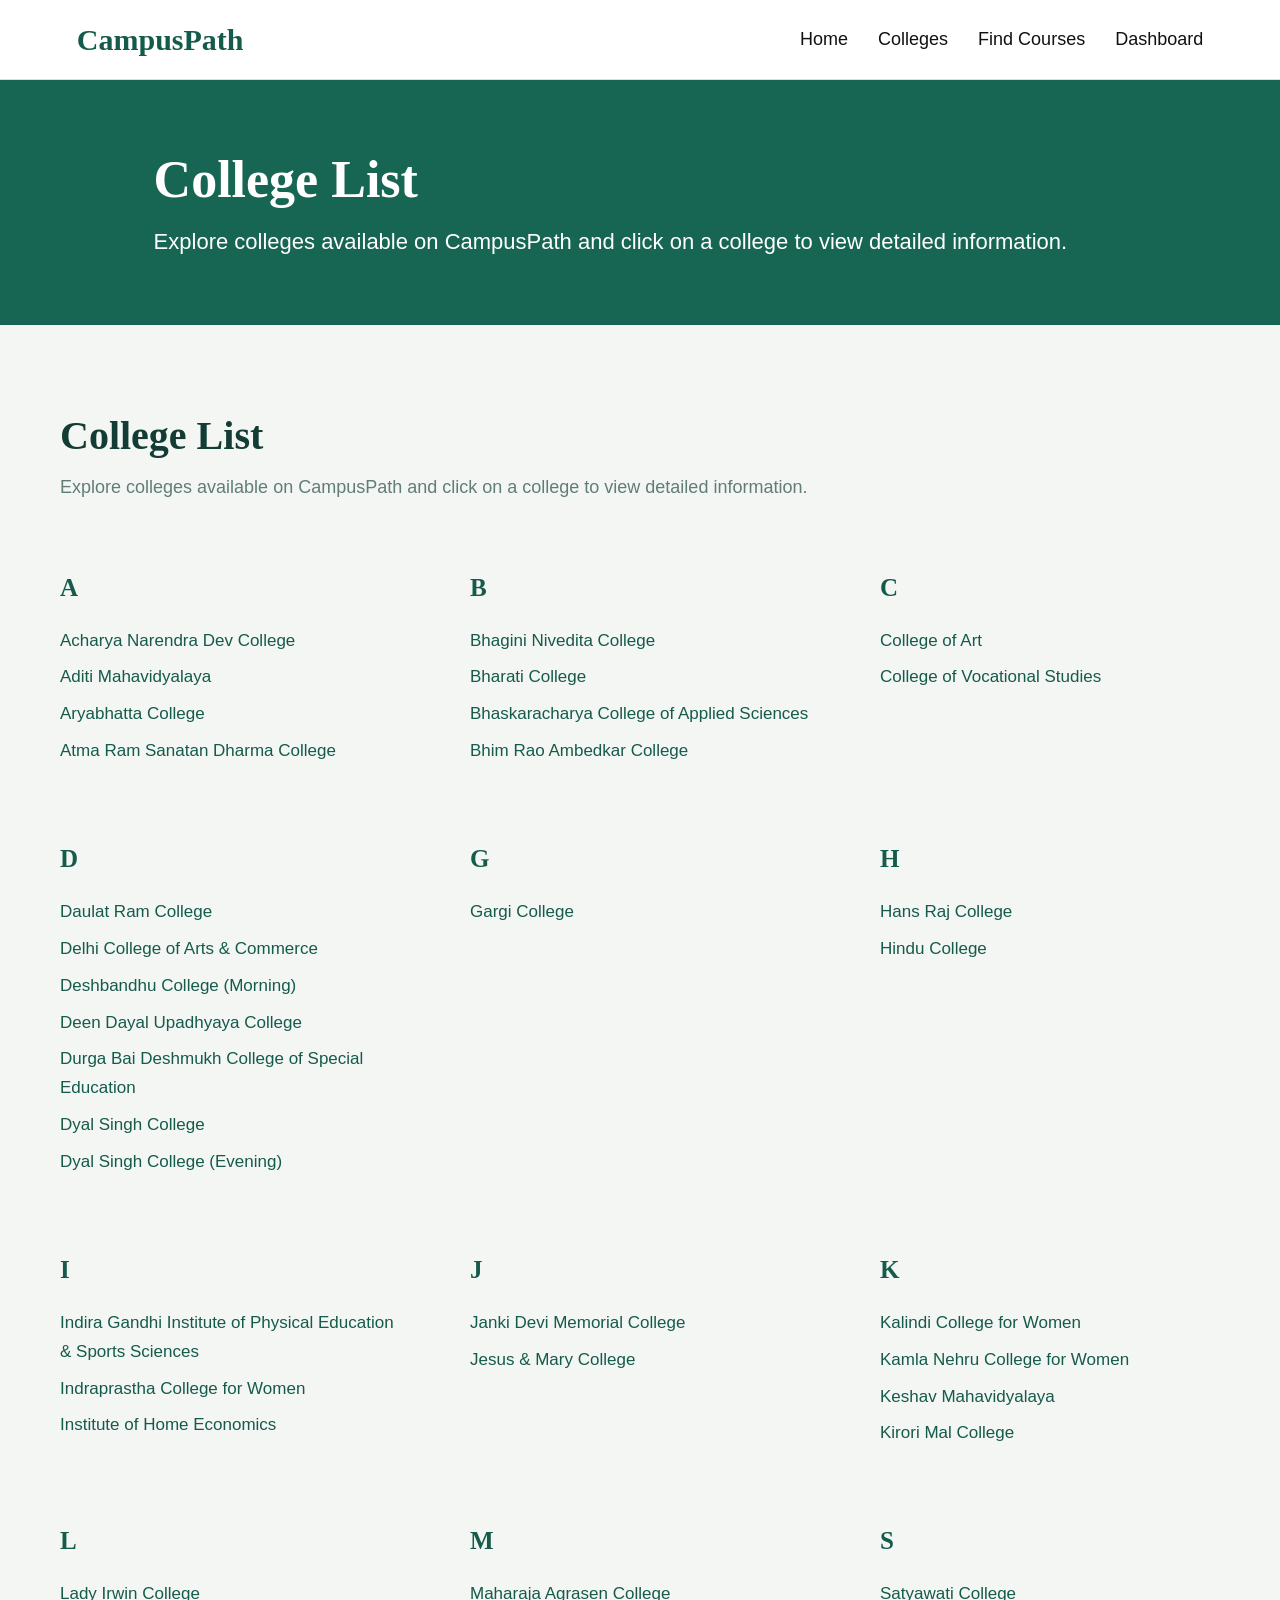
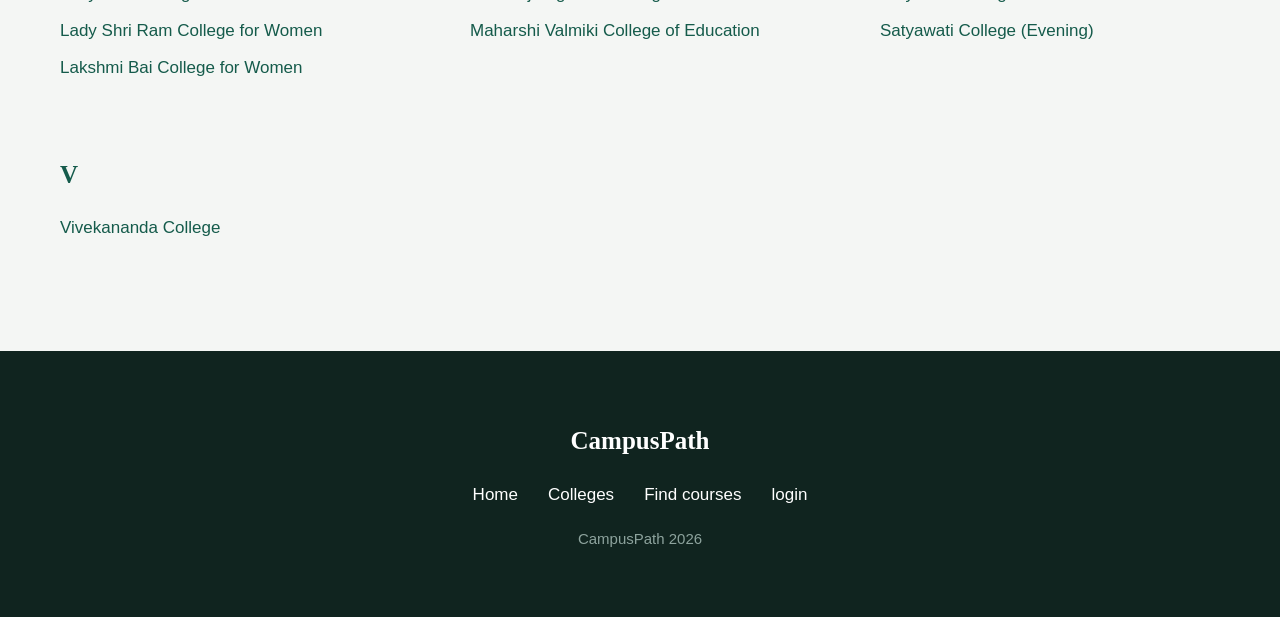
==== collegelist.html @ 4a7c5c98 "Updated website , added new files" ====
<!DOCTYPE html>
<html lang="en">

<head>
    <meta charset="UTF-8">

    <meta name="viewport" content="width=device-width, initial-scale=1.0">

    <title>College List - CampusPath</title>

    <link rel="stylesheet" href="collegelist.css">
</head>

<body>


    <header class="main-header">

        <div class="logo">
            CampusPath
        </div>

        <nav class="main-nav">
            <a href="index.html">Home</a>
            <a href="colleges.html">Colleges</a>
            <a href="course.html">Find Courses</a>
            <a href="dashboard.html">Dashboard</a>
        </nav>

    </header>

    <div class="college-list-heading">

    <h1>College List</h1>

    <p>
        Explore colleges available on CampusPath and click on a college
        to view detailed information.
    </p>

</div>


    <main class="college-list-container">

        <h1>College List</h1>

        <p class="intro">
            Explore colleges available on CampusPath and click on a college
            to view detailed information.
        </p>


        <div class="college-grid">


            <div class="college-group">

                <h2>A</h2>

                <a href="colleges.html">
                    Acharya Narendra Dev College
                </a>

                <a href="colleges.html">
                    Aditi Mahavidyalaya
                </a>

                <a href="colleges.html">
                    Aryabhatta College
                </a>

                <a href="colleges.html">
                    Atma Ram Sanatan Dharma College
                </a>

            </div>


            <div class="college-group">

                <h2>B</h2>

                <a href="colleges.html">
                    Bhagini Nivedita College
                </a>

                <a href="colleges.html">
                    Bharati College
                </a>

                <a href="colleges.html">
                    Bhaskaracharya College of Applied Sciences
                </a>

                <a href="colleges.html">
                    Bhim Rao Ambedkar College
                </a>

            </div>

            <div class="college-group">

                <h2>C</h2>

                <a href="colleges.html">
                    College of Art
                </a>

                <a href="colleges.html">
                    College of Vocational Studies
                </a>

            </div>



            <div class="college-group">

                <h2>D</h2>

                <a href="colleges.html">
                    Daulat Ram College
                </a>

                <a href="colleges.html">
                    Delhi College of Arts & Commerce
                </a>

                <a href="colleges.html">
                    Deshbandhu College (Morning)
                </a>

                <a href="colleges.html">
                    Deen Dayal Upadhyaya College
                </a>

                <a href="colleges.html">
                    Durga Bai Deshmukh College of Special Education
                </a>

                <a href="colleges.html">
                    Dyal Singh College
                </a>

                <a href="colleges.html">
                    Dyal Singh College (Evening)
                </a>

            </div>


            <div class="college-group">

                <h2>G</h2>

                <a href="colleges.html">
                    Gargi College
                </a>

            </div>


            <div class="college-group">

                <h2>H</h2>

                <a href="colleges.html">
                    Hans Raj College
                </a>

                <a href="colleges.html">
                    Hindu College
                </a>

            </div>


            <div class="college-group">

                <h2>I</h2>

                <a href="colleges.html">
                    Indira Gandhi Institute of Physical Education & Sports Sciences
                </a>

                <a href="colleges.html">
                    Indraprastha College for Women
                </a>

                <a href="colleges.html">
                    Institute of Home Economics
                </a>

            </div>


            <div class="college-group">

                <h2>J</h2>

                <a href="colleges.html">
                    Janki Devi Memorial College
                </a>

                <a href="colleges.html">
                    Jesus & Mary College
                </a>

            </div>


            <div class="college-group">

                <h2>K</h2>

                <a href="colleges.html">
                    Kalindi College for Women
                </a>

                <a href="colleges.html">
                    Kamla Nehru College for Women
                </a>

                <a href="colleges.html">
                    Keshav Mahavidyalaya
                </a>

                <a href="colleges.html">
                    Kirori Mal College
                </a>

            </div>


            <div class="college-group">

                <h2>L</h2>

                <a href="colleges.html">
                    Lady Irwin College
                </a>

                <a href="colleges.html">
                    Lady Shri Ram College for Women
                </a>

                <a href="colleges.html">
                    Lakshmi Bai College for Women
                </a>

            </div>

            <div class="college-group">

                <h2>M</h2>

                <a href="colleges.html">
                    Maharaja Agrasen College
                </a>

                <a href="colleges.html">
                    Maharshi Valmiki College of Education
                </a>

            </div>


            <div class="college-group">

                <h2>S</h2>

                <a href="colleges.html">
                    Satyawati College
                </a>

                <a href="colleges.html">
                    Satyawati College (Evening)
                </a>

            </div>



            <div class="college-group">

                <h2>V</h2>

                <a href="colleges.html">
                    Vivekananda College
                </a>

            </div>


        </div>

    </main>

    <footer class="footer">

        <h2>CampusPath</h2>

        <nav>
            <a href="index.html">Home</a>
            <a href="colleges.html">Colleges</a>
            <a href="collegelist.html">Find courses</a>
            <a href="login.html">login</a>
        </nav>

        <p>
            CampusPath 2026
        </p>

    </footer>

</body>

</html>
---- collegelist.css ----
* {
    box-sizing: border-box;
}

body {
    margin: 0;
    font-family: Arial, sans-serif;
    background-color: #f4f6f4;
    color: #111;
}


.main-header {
    height: 80px;
    background-color: white;

    display: flex;
    align-items: center;
    justify-content: space-between;

    padding: 0 6%;

    border-bottom: 1px solid #d8e0dc;
}

.logo {
    font-family: Georgia, serif;
    font-size: 30px;
    font-weight: bold;
    color: #155b4b;
}

.main-nav {
    display: flex;
    align-items: center;
    gap: 30px;
}

.main-nav a {
    text-decoration: none;
    color: #111;
    font-size: 18px;
}

.main-nav a:hover {
    color: #155b4b;
}



.college-list-container {
    max-width: 1200px;

    margin: 0 auto;

    padding: 60px 20px 100px;
}

.college-list-container h1 {
    font-family: Georgia, serif;

    font-size: 40px;

    color: #123c34;

    margin-bottom: 12px;
}

.intro {
    color: #607d78;

    font-size: 18px;

    margin-bottom: 55px;
}


.college-grid {
    display: grid;

    grid-template-columns: repeat(3, 1fr);

    column-gap: 70px;

    row-gap: 50px;
}


.college-group h2 {
    font-family: Georgia, serif;

    font-size: 25px;

    color: #155b4b;

    margin-bottom: 25px;
}

.college-group a {
    display: block;

    text-decoration: none;

    color: #155b4b;

    font-size: 17px;

    line-height: 1.7;

    margin-bottom: 8px;
}

.college-group a:hover {
    text-decoration: underline;

    color: #0d4438;
}



.footer {
    background-color: #10241f;

    color: white;

    text-align: center;

    padding: 55px 20px;
}

.footer h2 {
    font-family: Georgia, serif;

    font-size: 25px;

    margin-bottom: 30px;
}

.footer nav {
    display: flex;

    justify-content: center;

    gap: 30px;

    margin-bottom: 25px;
}

.footer nav a {
    color: white;

    text-decoration: none;

    font-size: 17px;
}

.footer nav a:hover {
    color: #b8ddd3;
}

.footer p {
    color: #8da39d;

    font-size: 15px;
}


@media (max-width: 800px) {

    .college-grid {
        grid-template-columns: repeat(2, 1fr);

        column-gap: 40px;
    }

    .main-header {
        padding: 0 30px;
    }

}


@media (max-width: 550px) {

    .college-grid {
        grid-template-columns: 1fr;
    }

    .main-nav {
        gap: 12px;
    }

    .main-nav a {
        font-size: 14px;
    }

}

/* Green College List heading */

.college-list-heading {
    background-color: #176653;
    color: white;
    padding: 70px 12%;
    width: 100%;
    box-sizing: border-box;
}

.college-list-heading h1 {
    font-family: Georgia, serif;
    font-size: 52px;
    color: white;
    margin: 0 0 20px 0;
}

.college-list-heading p {
    font-family: Arial, sans-serif;
    font-size: 22px;
    color: white;
    margin: 0;
}
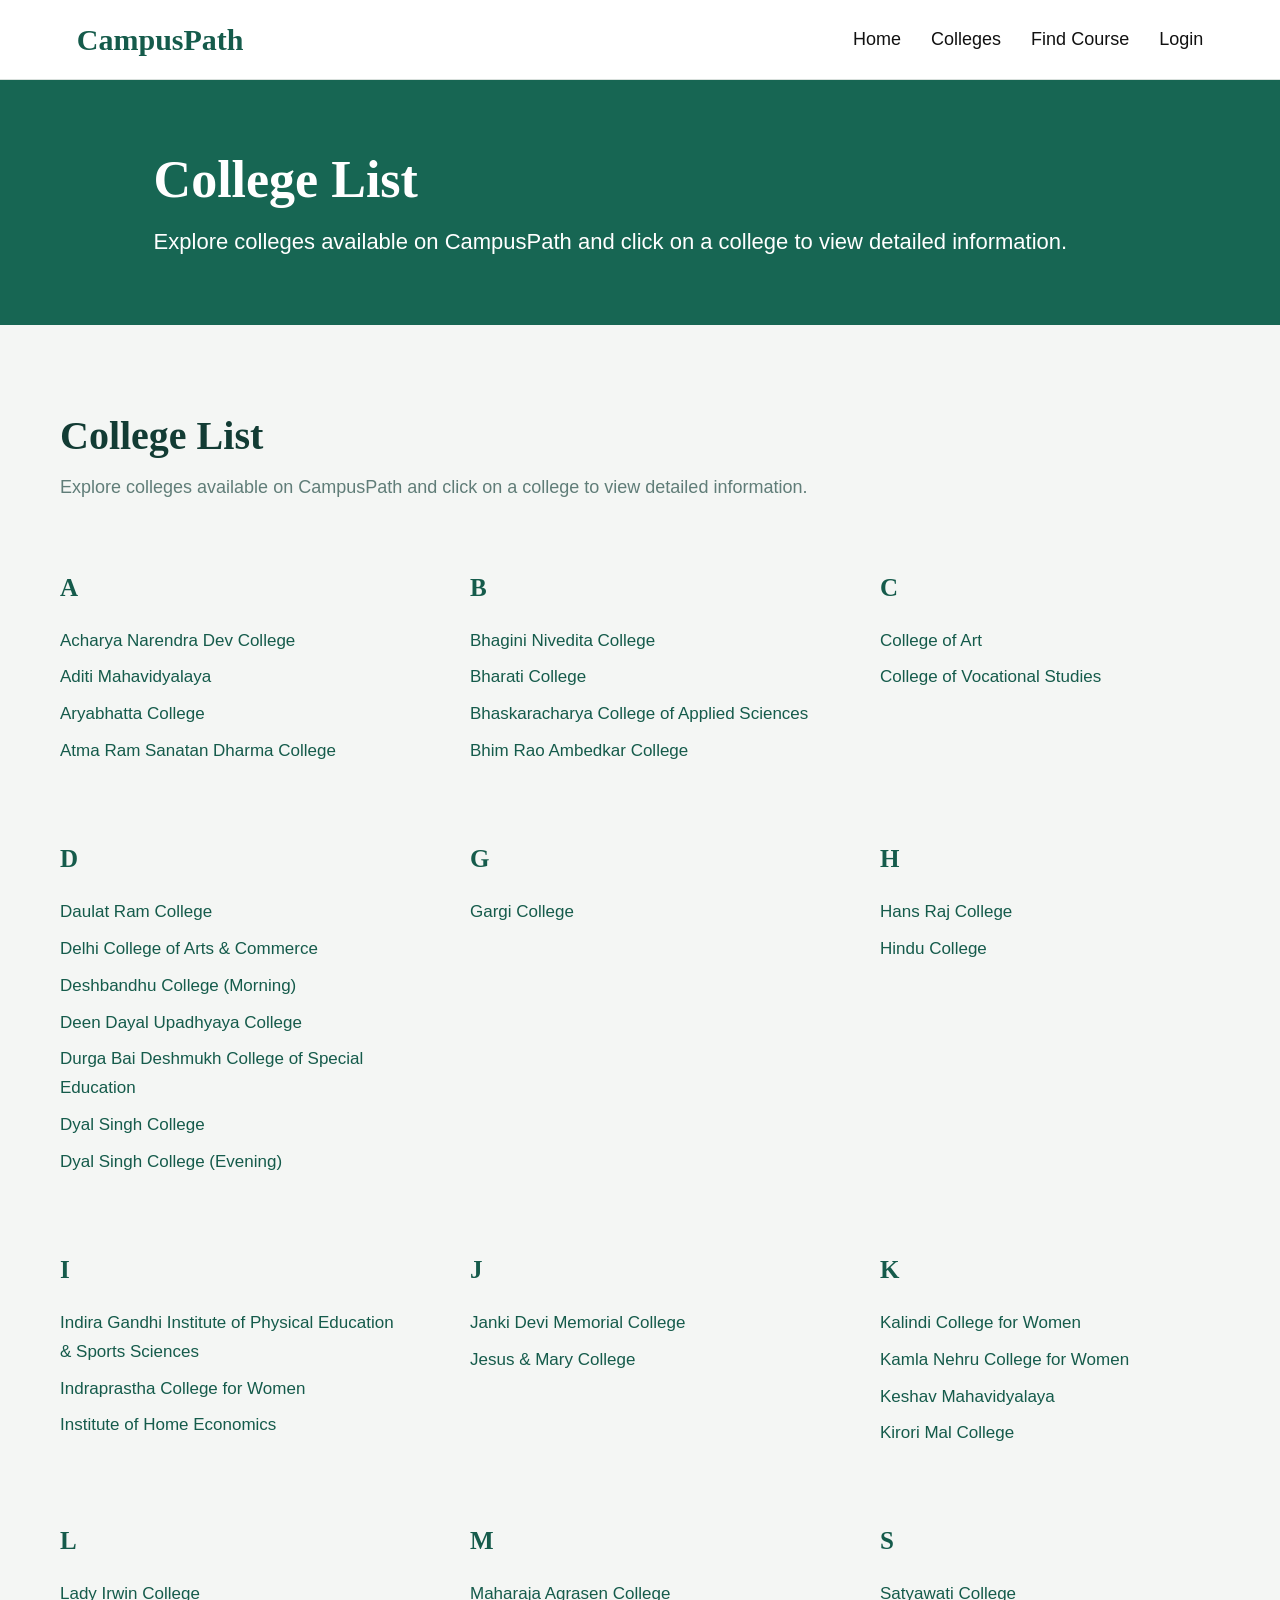
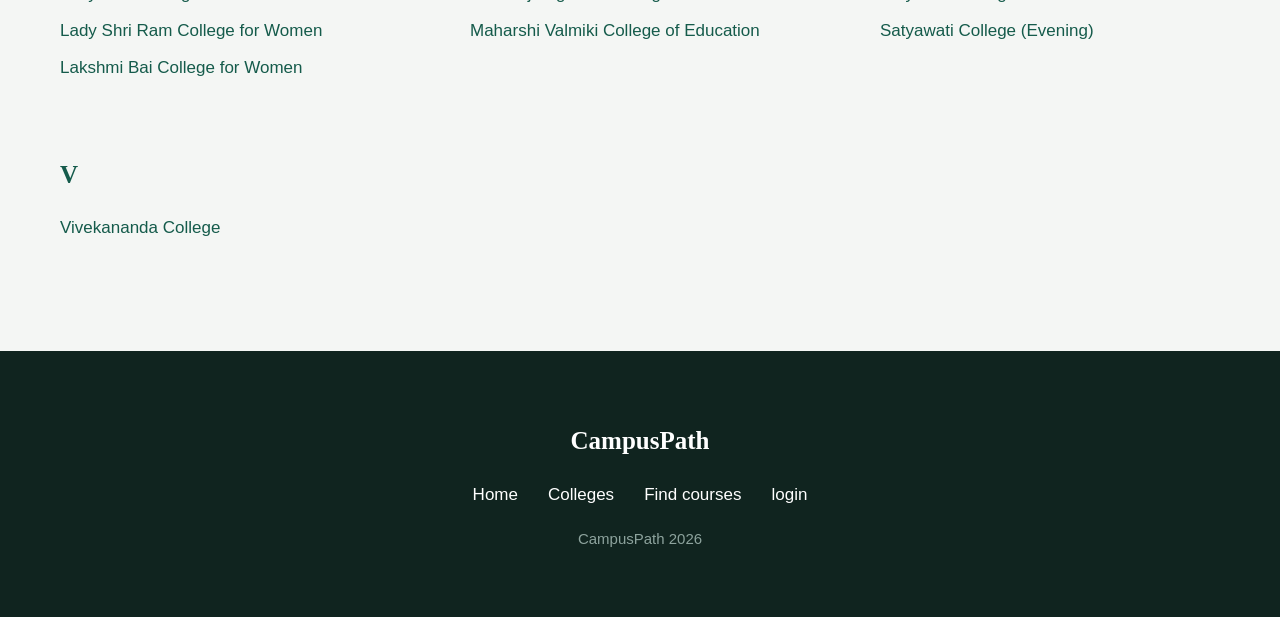
==== commit 9bb309f8: "updated website" ====
--- a/collegelist.html
+++ b/collegelist.html
@@ -9,6 +9,7 @@
     <title>College List - CampusPath</title>
 
     <link rel="stylesheet" href="collegelist.css">
+    <link rel="stylesheet" href="responsive.css">
 </head>
 
 <body>
@@ -22,9 +23,9 @@
 
         <nav class="main-nav">
             <a href="index.html">Home</a>
-            <a href="colleges.html">Colleges</a>
-            <a href="course.html">Find Courses</a>
-            <a href="dashboard.html">Dashboard</a>
+            <a href="collegelist.html">Colleges</a>
+            <a href="course.html">Find Course</a>
+            <a href="login.html">Login</a>
         </nav>
 
     </header>
--- a/collegelist.css
+++ b/collegelist.css
@@ -196,7 +196,6 @@
 
 }
 
-/* Green College List heading */
 
 .college-list-heading {
     background-color: #176653;
--- a/responsive.css
+++ b/responsive.css
@@ -0,0 +1,415 @@
+* {
+    box-sizing: border-box;
+}
+
+html,
+body {
+    max-width: 100%;
+    overflow-x: hidden;
+}
+
+img {
+    max-width: 100%;
+    height: auto;
+}
+
+
+@media (max-width: 800px) {
+
+
+    .main-header,
+    header {
+        height: auto;
+        min-height: 70px;
+        padding: 15px 30px !important;
+        gap: 15px;
+    }
+
+    .main-nav,
+    header nav {
+        gap: 15px;
+        flex-wrap: wrap;
+        justify-content: flex-end;
+    }
+
+    .main-nav a,
+    header nav a {
+        font-size: 15px;
+    }
+
+    .hero {
+        height: auto;
+        min-height: 330px;
+        padding: 60px 25px;
+    }
+
+    .hero h1 {
+        font-size: 36px;
+    }
+
+    .hero p {
+        font-size: 20px;
+    }
+
+    .search-card,
+    .location-section,
+    .featured-section,
+    .ranking-section,
+    .reviews-section {
+        width: 90%;
+        max-width: 100%;
+    }
+
+    .search-card {
+        padding: 40px 25px;
+    }
+
+    .search-fields {
+        flex-wrap: wrap;
+    }
+
+    .field {
+        min-width: 45%;
+    }
+
+    .college-name {
+        width: 50%;
+    }
+
+    .reviews-container {
+        flex-wrap: wrap;
+    }
+
+    .review-card {
+        min-width: 45%;
+    }
+
+    .ranking-section {
+        overflow-x: auto;
+    }
+
+    .college-table {
+        min-width: 750px;
+    }
+    .login-hero {
+        height: auto;
+        min-height: 280px;
+        padding: 50px 25px;
+    }
+
+    .login-hero h1 {
+        font-size: 36px;
+    }
+
+    .login-hero p {
+        font-size: 20px;
+    }
+
+    .login-box {
+        width: 90%;
+        max-width: 660px;
+    }
+    .college-hero {
+        padding: 50px 30px;
+    }
+
+    .college-hero h1 {
+        font-size: 34px;
+    }
+
+    .college-info {
+        font-size: 18px;
+    }
+
+    .college-container {
+        padding: 25px 30px 70px;
+    }
+
+    .college-image {
+        height: 300px;
+    }
+
+    .college-grid {
+        grid-template-columns: 1fr;
+    }
+
+    .college-list-container {
+        width: 90%;
+        padding: 50px 0 80px;
+    }
+
+    .college-grid {
+        grid-template-columns: repeat(2, 1fr);
+        column-gap: 40px;
+    }
+
+    .college-list-heading {
+        padding: 55px 8%;
+    }
+
+    .college-list-heading h1 {
+        font-size: 42px;
+    }
+
+    .college-list-heading p {
+        font-size: 20px;
+    }
+}
+
+@media (max-width: 550px) {
+
+
+    .main-header,
+    header {
+        flex-direction: column;
+        justify-content: center;
+        padding: 18px 15px !important;
+        gap: 15px;
+    }
+
+    .logo {
+        font-size: 25px;
+    }
+
+    .main-nav,
+    header nav {
+        width: 100%;
+        justify-content: center;
+        gap: 12px;
+    }
+
+    .main-nav a,
+    header nav a {
+        font-size: 14px;
+    }
+
+
+    .hero {
+        min-height: 300px;
+        padding: 45px 20px;
+    }
+
+    .hero h1 {
+        font-size: 29px;
+    }
+
+    .hero p {
+        font-size: 17px;
+        margin-bottom: 25px;
+    }
+
+    .search-section {
+        padding: 35px 0;
+    }
+
+    .search-card {
+        width: 94%;
+        padding: 30px 20px;
+    }
+
+    .search-card h2,
+    .location-section h2,
+    .featured-section h2,
+    .reviews-section h2 {
+        font-size: 25px;
+    }
+
+    .search-card > p,
+    .location-section p,
+    .featured-section p {
+        font-size: 16px;
+    }
+
+    .search-fields {
+        flex-direction: column;
+        gap: 18px;
+    }
+
+    .field {
+        width: 100%;
+        min-width: 100%;
+    }
+
+    .college-name {
+        width: 100%;
+    }
+
+    .location-section,
+    .featured-section,
+    .ranking-section,
+    .reviews-section {
+        width: 94%;
+        padding-top: 50px;
+        padding-bottom: 60px;
+    }
+
+    .city-list {
+        gap: 8px;
+    }
+
+    .city-list a {
+        font-size: 14px;
+    }
+
+    .reviews-container {
+        flex-direction: column;
+    }
+
+    .review-card {
+        width: 100%;
+        min-width: 100%;
+    }
+
+    .ranking-section {
+        overflow-x: auto;
+    }
+
+    .college-table {
+        min-width: 700px;
+        font-size: 14px;
+    }
+
+
+    .login-hero {
+        min-height: 250px;
+        padding: 40px 20px;
+    }
+
+    .login-hero h1 {
+        font-size: 30px;
+    }
+
+    .login-hero p {
+        font-size: 17px;
+    }
+
+    .login-section {
+        padding: 35px 0;
+    }
+
+    .login-box {
+        width: 94%;
+        padding: 30px 20px;
+    }
+
+    .login-box h2 {
+        font-size: 27px;
+    }
+
+    .login-description {
+        font-size: 16px;
+    }
+
+    .login-box input[type="email"],
+    .login-box input[type="password"] {
+        font-size: 16px;
+    }
+
+    .college-hero {
+        padding: 40px 20px;
+    }
+
+    .college-hero h1 {
+        font-size: 28px;
+    }
+
+    .college-info {
+        font-size: 16px;
+    }
+
+    .college-ranking {
+        font-size: 16px;
+    }
+
+    .college-container {
+        padding: 20px 15px 60px;
+    }
+
+    .college-image {
+        height: 220px;
+        margin-bottom: 30px;
+    }
+
+    .college-card {
+        padding: 22px 18px;
+    }
+
+    .college-card h2 {
+        font-size: 24px;
+    }
+
+    .college-card h3 {
+        font-size: 19px;
+    }
+
+    .college-card p {
+        font-size: 16px;
+    }
+
+    .course-item,
+    .fact,
+    .ranking-row {
+        font-size: 16px;
+    }
+
+    .map-placeholder {
+        height: 280px;
+    }
+
+
+
+    .college-list-container {
+        width: 94%;
+        padding: 40px 0 60px;
+    }
+
+    .college-list-container h1 {
+        font-size: 30px;
+    }
+
+    .intro {
+        font-size: 16px;
+        margin-bottom: 35px;
+    }
+
+    .college-grid {
+        grid-template-columns: 1fr;
+        row-gap: 35px;
+    }
+
+    .college-group h2 {
+        font-size: 22px;
+        margin-bottom: 15px;
+    }
+
+    .college-group a {
+        font-size: 16px;
+    }
+
+    .college-list-heading {
+        padding: 45px 20px;
+    }
+
+    .college-list-heading h1 {
+        font-size: 32px;
+    }
+
+    .college-list-heading p {
+        font-size: 17px;
+        line-height: 1.5;
+    }
+
+    .footer {
+        padding: 45px 15px 35px;
+    }
+
+    .footer nav {
+        flex-wrap: wrap;
+        gap: 15px;
+    }
+
+    .footer nav a {
+        font-size: 15px;
+    }
+
+}
